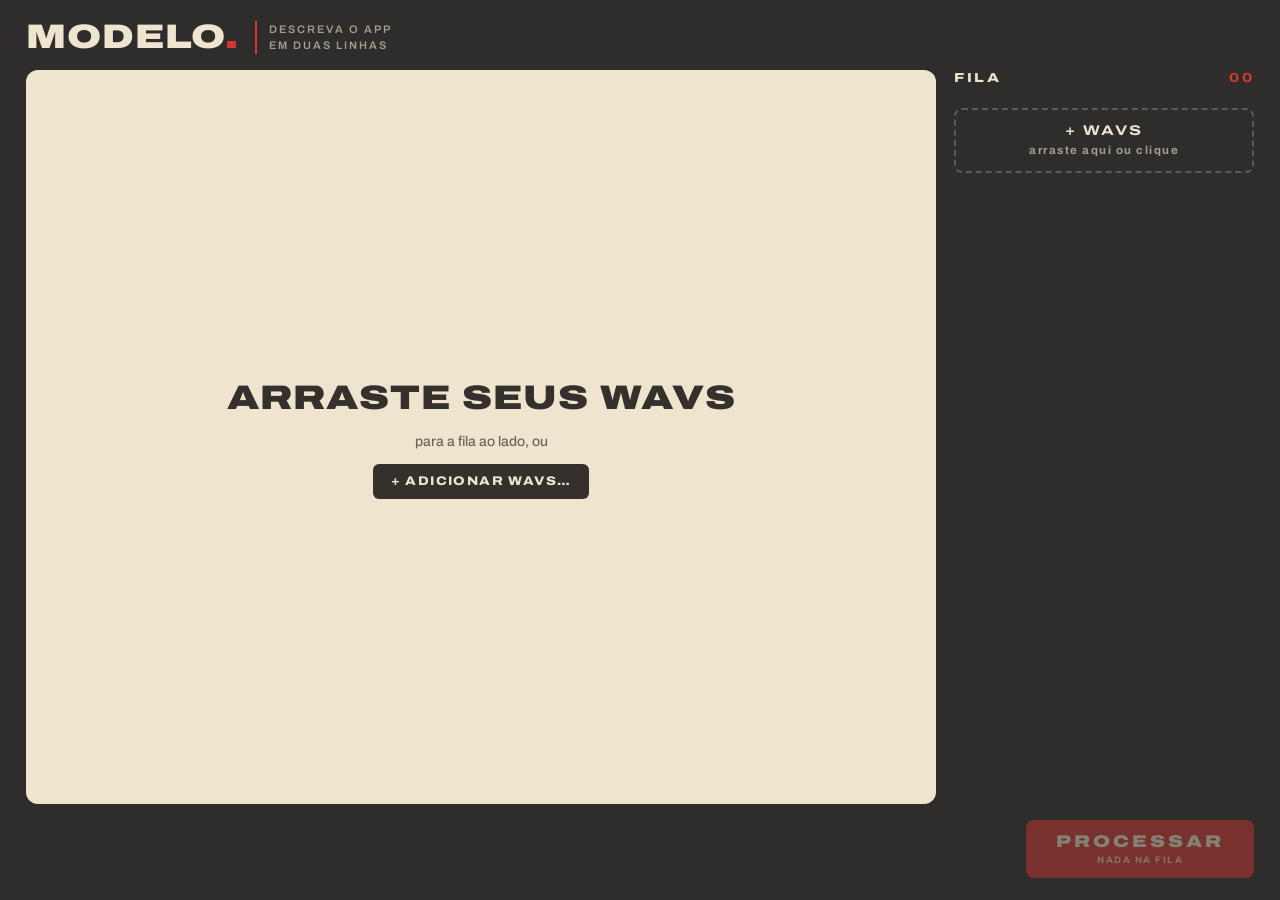
==== ui/index.html @ 69963fe8 "Initial commit" ====
<!doctype html>
<html lang="pt-BR">
<head>
  <meta charset="utf-8">
  <meta name="viewport" content="width=device-width, initial-scale=1">
  <title>Modelo</title>
  <link rel="stylesheet" href="style.css">
</head>
<body>
  <header class="topo">
    <div class="marca">MODELO<span>.</span></div>
    <div class="subtitulo">descreva o app<br>em duas linhas</div>
    <span class="espaco"></span>
  </header>

  <main class="corpo">
    <section class="bilhete">
      <div id="vazio" class="vazio">
        <b>ARRASTE SEUS WAVS</b>
        <span>para a fila ao lado, ou</span>
        <button id="adicionarVazio" class="botao-tinta">+ ADICIONAR WAVS…</button>
      </div>
      <div id="detalhe" class="miolo oculto">
        <div class="cabecalho">
          <div class="campo nome"><span class="rot">Arquivo</span><b id="dNome"></b></div>
          <div class="campo"><span class="rot">Taxa</span><b id="dTaxa" class="tab"></b></div>
          <div class="campo"><span class="rot">Canais</span><b id="dCanais" class="tab"></b></div>
          <div class="campo"><span class="rot">Duração</span><b id="dDuracao" class="tab"></b></div>
        </div>
        <div class="grande"><span class="rot">Pico</span><b id="dPico" class="tab"></b></div>
        <div id="dAvisos" class="avisos"></div>
      </div>
    </section>

    <section class="coluna">
      <h3>FILA <span id="contagem">00</span></h3>
      <div id="lista" class="lista"></div>
      <button id="soltar" class="soltar"><b>+ WAVS</b>arraste aqui ou clique</button>
    </section>
  </main>

  <footer class="rodape">
    <span class="espaco"></span>
    <button id="acao" class="principal" disabled>PROCESSAR<small id="resumo">NADA NA FILA</small></button>
  </footer>

  <script src="app.js"></script>
</body>
</html>
---- ui/style.css ----
/* Base visual dos apps (estilo "bilhete": papel, tinta e vermelho; fonte Archivo).
   Troque as cores em :root para dar identidade a cada app. */
@font-face {
  font-family: "Archivo";
  src: url("fonts/archivo.woff2") format("woff2");
  font-weight: 100 900;
  font-stretch: 62% 125%;
}

:root {
  --fundo: #2e2d2b;
  --papel: #efe5cf;
  --papel2: #e4d8bd;
  --tinta: #34312d;
  --tinta2: #6e665a;
  --linha: #c9bb9c;
  --destaque: #d2382f;
  --apagado: #a49c8c;
  --ok: #3c7a4b;
  --ambar: #a3681a;
  color-scheme: dark;
}

* { box-sizing: border-box; margin: 0; }
html, body { height: 100%; }
body {
  background: var(--fundo); color: var(--papel);
  font: 500 14px/1.35 "Archivo", -apple-system, "Segoe UI", sans-serif;
  display: flex; flex-direction: column; gap: 16px; padding: 20px 26px 22px;
  overflow: hidden; -webkit-user-select: none; user-select: none;
}
button { font: inherit; color: inherit; cursor: pointer; background: none; border: none; padding: 0; }
button:disabled { cursor: default; opacity: .45; }
.oculto { display: none !important; }
.espaco { flex: 1; }
.tab { font-variant-numeric: tabular-nums; }
.rot { font-size: 10.5px; font-weight: 700; letter-spacing: 1.6px; text-transform: uppercase; color: var(--tinta2); white-space: nowrap; }

.topo { display: flex; align-items: center; gap: 16px; }
.marca { font-size: 34px; font-weight: 900; font-stretch: 125%; letter-spacing: 1px; line-height: 1; }
.marca span { color: var(--destaque); }
.subtitulo { font-size: 11px; font-weight: 600; letter-spacing: 2px; text-transform: uppercase; color: var(--apagado); border-left: 2px solid var(--destaque); padding-left: 12px; line-height: 1.5; }

.corpo { flex: 1; display: flex; gap: 18px; min-height: 0; }
.bilhete { flex: 1; min-width: 0; background: var(--papel); color: var(--tinta); border-radius: 12px; display: flex; overflow: hidden; }
.vazio { flex: 1; display: flex; flex-direction: column; align-items: center; justify-content: center; gap: 12px; text-align: center; padding: 30px; color: var(--tinta2); }
.vazio b { font-size: 34px; font-weight: 900; font-stretch: 125%; letter-spacing: 1px; color: var(--tinta); }
.botao-tinta { background: var(--tinta); color: var(--papel); border-radius: 6px; padding: 9px 18px; font-size: 12.5px; font-weight: 800; font-stretch: 115%; letter-spacing: 1.4px; }
.miolo { flex: 1; padding: 18px 22px; display: flex; flex-direction: column; gap: 16px; }
.cabecalho { display: flex; align-items: flex-end; gap: 22px; padding-bottom: 11px; border-bottom: 2px solid var(--tinta); }
.campo { display: flex; flex-direction: column; min-width: 0; }
.campo b { font-size: 20px; font-weight: 800; margin-top: 2px; white-space: nowrap; }
.campo.nome { flex: 1; }
.campo.nome b { overflow: hidden; text-overflow: ellipsis; }
.grande { display: flex; flex-direction: column; align-items: flex-start; }
.grande b { font-size: 96px; font-weight: 900; font-stretch: 125%; color: var(--destaque); line-height: 1; letter-spacing: -2px; }
.avisos { display: flex; gap: 6px; flex-wrap: wrap; }
.etq { font-size: 11px; font-weight: 700; padding: 2px 7px; border-radius: 3px; border: 1.5px solid; }
.etq.clip { color: var(--ambar); }
.etq.ok { color: var(--ok); }

.coluna { width: 300px; flex-shrink: 0; display: flex; flex-direction: column; gap: 10px; min-height: 0; }
.coluna h3 { font-size: 13px; font-weight: 800; letter-spacing: 2.5px; font-stretch: 125%; display: flex; }
.coluna h3 span { margin-left: auto; color: var(--destaque); }
.lista { display: flex; flex-direction: column; gap: 9px; overflow-y: auto; min-height: 0; }
.cartao { background: var(--papel); color: var(--tinta); border-radius: 8px; padding: 9px 12px; cursor: pointer; flex-shrink: 0; }
.cartao .n { font-weight: 800; font-size: 14px; white-space: nowrap; overflow: hidden; text-overflow: ellipsis; }
.cartao .m { font-size: 11.5px; font-weight: 600; color: var(--tinta2); margin-top: 2px; }
.cartao.ativo { background: var(--destaque); color: var(--papel); }
.cartao.ativo .m { color: #f4c7bf; }
.soltar { border: 2px dashed #5d5a54; border-radius: 8px; padding: 12px; color: var(--apagado); font-size: 11.5px; font-weight: 700; letter-spacing: 1.5px; display: flex; flex-direction: column; align-items: center; gap: 3px; flex-shrink: 0; }
.soltar b { color: var(--papel); font-stretch: 125%; font-size: 14px; letter-spacing: 2px; }
.soltar:hover, body.arrastando .soltar { border-color: var(--destaque); }

.rodape { display: flex; align-items: center; gap: 12px; }
.principal { background: var(--destaque); color: var(--papel); border-radius: 8px; padding: 11px 30px; font-size: 17px; font-weight: 900; font-stretch: 125%; letter-spacing: 3px; display: flex; flex-direction: column; align-items: center; }
.principal small { font-size: 9.5px; letter-spacing: 1.5px; font-weight: 700; opacity: .85; font-stretch: 100%; }
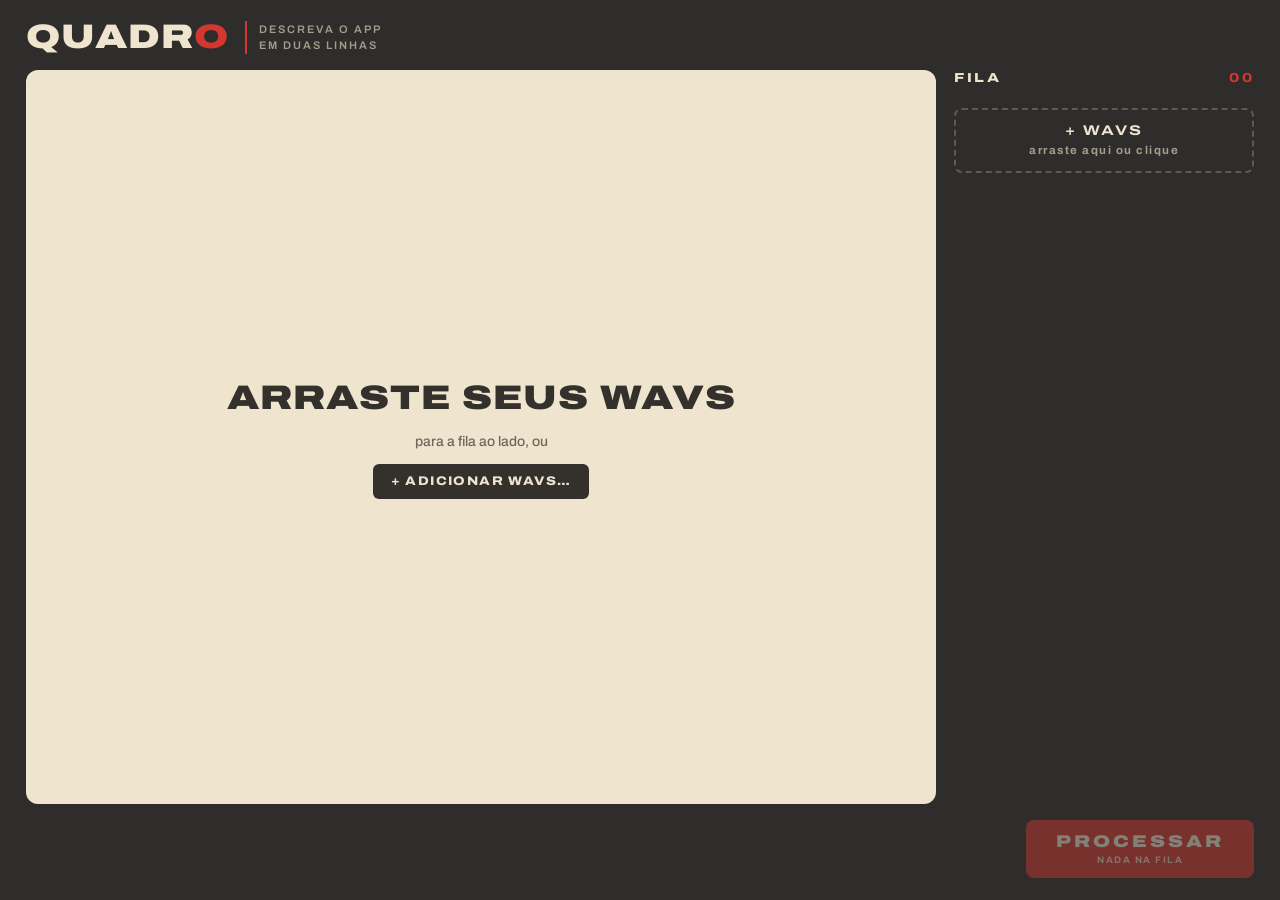
==== commit 2ebe5bf2: "Renomeia o modelo para Quadro e adiciona a ficha, as telas e a referência visual Co-Authored-By: Cla" ====
--- a/ui/index.html
+++ b/ui/index.html
@@ -3,12 +3,12 @@
 <head>
   <meta charset="utf-8">
   <meta name="viewport" content="width=device-width, initial-scale=1">
-  <title>Modelo</title>
+  <title>Quadro</title>
   <link rel="stylesheet" href="style.css">
 </head>
 <body>
   <header class="topo">
-    <div class="marca">MODELO<span>.</span></div>
+    <div class="marca">QUADR<span>O</span></div>
     <div class="subtitulo">descreva o app<br>em duas linhas</div>
     <span class="espaco"></span>
   </header>
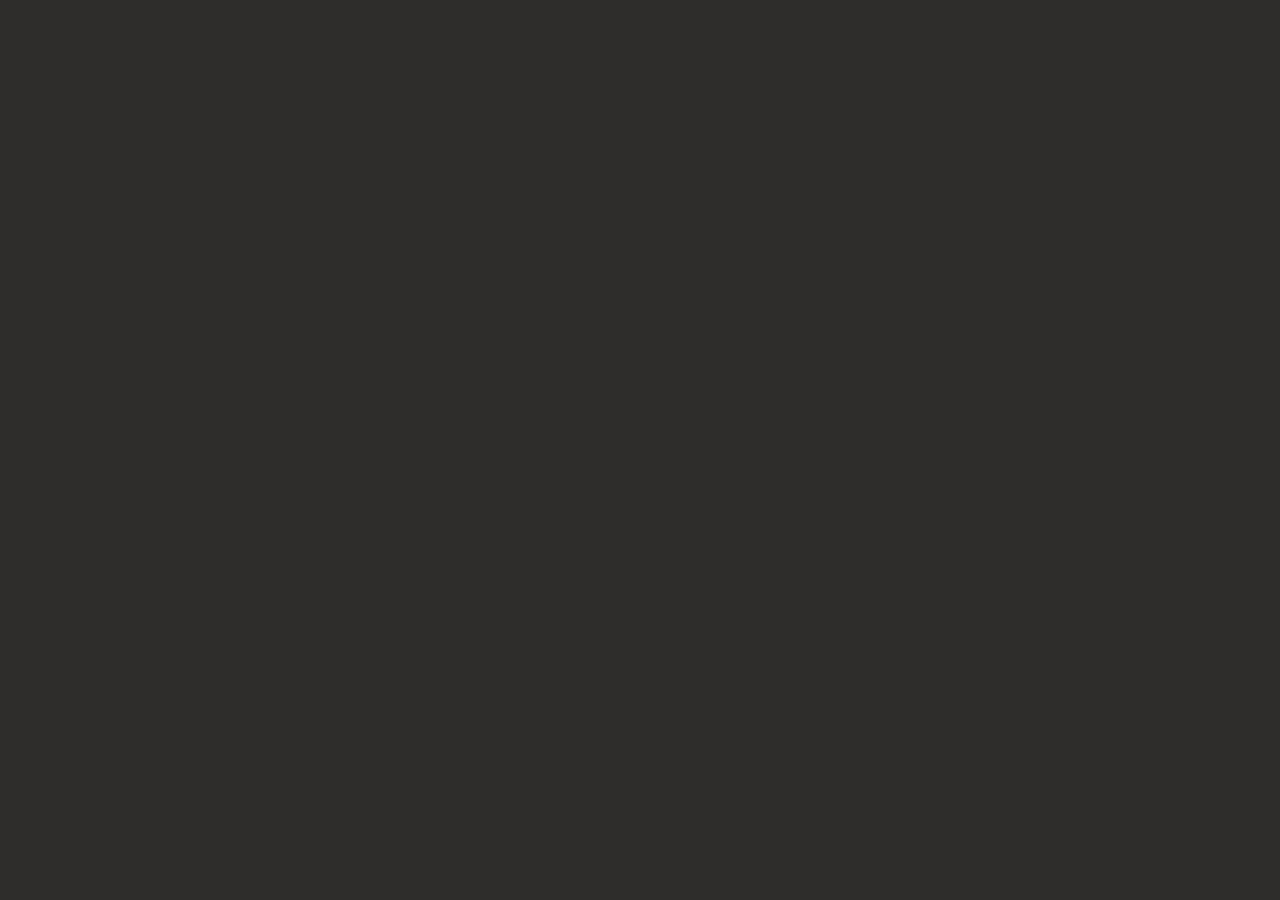
==== commit 77918459: "Interface do Quadro: quadro, lista, roteiro (pdf.js), ficha, busca, importar frames, arrastar, desfa" ====
--- a/ui/index.html
+++ b/ui/index.html
@@ -6,44 +6,53 @@
   <title>Quadro</title>
   <link rel="stylesheet" href="style.css">
 </head>
-<body>
-  <header class="topo">
-    <div class="marca">QUADR<span>O</span></div>
-    <div class="subtitulo">descreva o app<br>em duas linhas</div>
-    <span class="espaco"></span>
+<body class="sem-projeto">
+  <header class="top">
+    <div class="logo">QUADR<span>O</span></div>
+    <div class="proj"><b id="pNome" title="Duplo clique para renomear"></b><span id="pCorte" title="Duplo clique para editar o corte"></span><span id="pSalvo"></span></div>
+    <div class="seg" id="vistas">
+      <button data-vista="quadro" class="on">QUADRO</button><button data-vista="lista">LISTA</button><button data-vista="roteiro">ROTEIRO</button>
+    </div>
+    <button class="matbtn" id="matBtn"><i class="sw m-aco" id="matSw"></i><span id="matNome">AÇO</span> ▾</button>
+    <div class="zoom"><button id="zoomMenos">−</button><input id="zoom" type="range" min="0.6" max="1.8" step="0.05" value="1"><button id="zoomMais">+</button></div>
+    <button class="btn" id="btnImportar">IMPORTAR FRAMES</button>
+    <label class="search" id="busca"><span>⌕</span><input id="buscaTexto" placeholder="Buscar cena ou personagem" autocomplete="off" spellcheck="false"><kbd>⌘F</kbd></label>
+    <button class="btn red" id="btnCena">+ CENA</button>
   </header>
 
-  <main class="corpo">
-    <section class="bilhete">
-      <div id="vazio" class="vazio">
-        <b>ARRASTE SEUS WAVS</b>
-        <span>para a fila ao lado, ou</span>
-        <button id="adicionarVazio" class="botao-tinta">+ ADICIONAR WAVS…</button>
-      </div>
-      <div id="detalhe" class="miolo oculto">
-        <div class="cabecalho">
-          <div class="campo nome"><span class="rot">Arquivo</span><b id="dNome"></b></div>
-          <div class="campo"><span class="rot">Taxa</span><b id="dTaxa" class="tab"></b></div>
-          <div class="campo"><span class="rot">Canais</span><b id="dCanais" class="tab"></b></div>
-          <div class="campo"><span class="rot">Duração</span><b id="dDuracao" class="tab"></b></div>
-        </div>
-        <div class="grande"><span class="rot">Pico</span><b id="dPico" class="tab"></b></div>
-        <div id="dAvisos" class="avisos"></div>
-      </div>
-    </section>
+  <aside class="side" id="estrutura"></aside>
 
-    <section class="coluna">
-      <h3>FILA <span id="contagem">00</span></h3>
-      <div id="lista" class="lista"></div>
-      <button id="soltar" class="soltar"><b>+ WAVS</b>arraste aqui ou clique</button>
-    </section>
+  <main class="centro" id="centro">
+    <div class="board m-aco" id="vQuadro"><div class="rows" id="rows"></div></div>
+    <div class="list oculto" id="vLista"></div>
+    <div class="script oculto" id="vRoteiro"></div>
   </main>
 
-  <footer class="rodape">
-    <span class="espaco"></span>
-    <button id="acao" class="principal" disabled>PROCESSAR<small id="resumo">NADA NA FILA</small></button>
-  </footer>
+  <aside class="insp" id="ficha"></aside>
 
+  <footer class="foot" id="rodape"></footer>
+
+  <!-- janelas e menus flutuantes -->
+  <div class="pop oculto" id="popMaterial"></div>
+  <div class="pop popBusca oculto" id="popBusca"></div>
+  <div class="ctx oculto" id="ctx"></div>
+  <div class="veil oculto" id="veil"></div>
+  <div class="modal oculto" id="modal"></div>
+  <div class="inicio" id="inicio"></div>
+  <div class="tipd oculto" id="dica"></div>
+  <div class="ins-v oculto" id="insV"></div>
+  <div class="ins-h oculto" id="insH"></div>
+  <div class="aviso oculto" id="aviso"></div>
+
+  <script src="ponte.js"></script>
+  <script src="estado.js"></script>
+  <script src="arrastar.js"></script>
+  <script src="quadro.js"></script>
+  <script src="lista.js"></script>
+  <script src="roteiro.js"></script>
+  <script src="ficha.js"></script>
+  <script src="busca.js"></script>
+  <script src="importar.js"></script>
   <script src="app.js"></script>
 </body>
 </html>
--- a/ui/style.css
+++ b/ui/style.css
@@ -1,77 +1,333 @@
-/* Base visual dos apps (estilo "bilhete": papel, tinta e vermelho; fonte Archivo).
-   Troque as cores em :root para dar identidade a cada app. */
-@font-face {
-  font-family: "Archivo";
-  src: url("fonts/archivo.woff2") format("woff2");
-  font-weight: 100 900;
-  font-stretch: 62% 125%;
+/* Quadro — visual das telas aprovadas (docs/telas, docs/referencia-visual) */
+@font-face { font-family: Archivo; src: url(fonts/archivo-latin-wdth-normal.woff2) format("woff2"); font-weight: 100 900; font-stretch: 62% 125%; }
+@font-face { font-family: Caveat; src: url(fonts/caveat-latin-600-normal.woff2) format("woff2"); font-weight: 400 700; }
+@font-face { font-family: "Courier Prime"; src: url(fonts/courier-prime-latin-400-normal.woff2) format("woff2"); }
+@font-face { font-family: "Courier Prime"; font-weight: 700; src: url(fonts/courier-prime-latin-700-normal.woff2) format("woff2"); }
+
+:root {
+  --paper: #efe5cf; --ink: #34312d; --bg: #2e2d2b; --red: #d2382f; --line: #45433f;
+  --montada: #4f9a5b; --ajuste: #e0a530; --falta: #d2382f; --nota: #f6e35d;
 }
-
-:root {
-  --fundo: #2e2d2b;
-  --papel: #efe5cf;
-  --papel2: #e4d8bd;
-  --tinta: #34312d;
-  --tinta2: #6e665a;
-  --linha: #c9bb9c;
-  --destaque: #d2382f;
-  --apagado: #a49c8c;
-  --ok: #3c7a4b;
-  --ambar: #a3681a;
-  color-scheme: dark;
-}
-
-* { box-sizing: border-box; margin: 0; }
+* { box-sizing: border-box; margin: 0; padding: 0; }
 html, body { height: 100%; }
 body {
-  background: var(--fundo); color: var(--papel);
-  font: 500 14px/1.35 "Archivo", -apple-system, "Segoe UI", sans-serif;
-  display: flex; flex-direction: column; gap: 16px; padding: 20px 26px 22px;
-  overflow: hidden; -webkit-user-select: none; user-select: none;
+  background: var(--bg); font-family: Archivo, system-ui, sans-serif; color: #e9e3d6; overflow: hidden;
+  display: grid; grid-template-rows: 56px 1fr 30px; grid-template-columns: 232px 1fr 320px;
+  user-select: none; -webkit-user-select: none; cursor: default;
 }
-button { font: inherit; color: inherit; cursor: pointer; background: none; border: none; padding: 0; }
-button:disabled { cursor: default; opacity: .45; }
+button { font: inherit; color: inherit; background: none; border: 0; cursor: pointer; }
+input, textarea { font: inherit; color: inherit; }
 .oculto { display: none !important; }
-.espaco { flex: 1; }
-.tab { font-variant-numeric: tabular-nums; }
-.rot { font-size: 10.5px; font-weight: 700; letter-spacing: 1.6px; text-transform: uppercase; color: var(--tinta2); white-space: nowrap; }
-
-.topo { display: flex; align-items: center; gap: 16px; }
-.marca { font-size: 34px; font-weight: 900; font-stretch: 125%; letter-spacing: 1px; line-height: 1; }
-.marca span { color: var(--destaque); }
-.subtitulo { font-size: 11px; font-weight: 600; letter-spacing: 2px; text-transform: uppercase; color: var(--apagado); border-left: 2px solid var(--destaque); padding-left: 12px; line-height: 1.5; }
-
-.corpo { flex: 1; display: flex; gap: 18px; min-height: 0; }
-.bilhete { flex: 1; min-width: 0; background: var(--papel); color: var(--tinta); border-radius: 12px; display: flex; overflow: hidden; }
-.vazio { flex: 1; display: flex; flex-direction: column; align-items: center; justify-content: center; gap: 12px; text-align: center; padding: 30px; color: var(--tinta2); }
-.vazio b { font-size: 34px; font-weight: 900; font-stretch: 125%; letter-spacing: 1px; color: var(--tinta); }
-.botao-tinta { background: var(--tinta); color: var(--papel); border-radius: 6px; padding: 9px 18px; font-size: 12.5px; font-weight: 800; font-stretch: 115%; letter-spacing: 1.4px; }
-.miolo { flex: 1; padding: 18px 22px; display: flex; flex-direction: column; gap: 16px; }
-.cabecalho { display: flex; align-items: flex-end; gap: 22px; padding-bottom: 11px; border-bottom: 2px solid var(--tinta); }
-.campo { display: flex; flex-direction: column; min-width: 0; }
-.campo b { font-size: 20px; font-weight: 800; margin-top: 2px; white-space: nowrap; }
-.campo.nome { flex: 1; }
-.campo.nome b { overflow: hidden; text-overflow: ellipsis; }
-.grande { display: flex; flex-direction: column; align-items: flex-start; }
-.grande b { font-size: 96px; font-weight: 900; font-stretch: 125%; color: var(--destaque); line-height: 1; letter-spacing: -2px; }
-.avisos { display: flex; gap: 6px; flex-wrap: wrap; }
-.etq { font-size: 11px; font-weight: 700; padding: 2px 7px; border-radius: 3px; border: 1.5px solid; }
-.etq.clip { color: var(--ambar); }
-.etq.ok { color: var(--ok); }
-
-.coluna { width: 300px; flex-shrink: 0; display: flex; flex-direction: column; gap: 10px; min-height: 0; }
-.coluna h3 { font-size: 13px; font-weight: 800; letter-spacing: 2.5px; font-stretch: 125%; display: flex; }
-.coluna h3 span { margin-left: auto; color: var(--destaque); }
-.lista { display: flex; flex-direction: column; gap: 9px; overflow-y: auto; min-height: 0; }
-.cartao { background: var(--papel); color: var(--tinta); border-radius: 8px; padding: 9px 12px; cursor: pointer; flex-shrink: 0; }
-.cartao .n { font-weight: 800; font-size: 14px; white-space: nowrap; overflow: hidden; text-overflow: ellipsis; }
-.cartao .m { font-size: 11.5px; font-weight: 600; color: var(--tinta2); margin-top: 2px; }
-.cartao.ativo { background: var(--destaque); color: var(--papel); }
-.cartao.ativo .m { color: #f4c7bf; }
-.soltar { border: 2px dashed #5d5a54; border-radius: 8px; padding: 12px; color: var(--apagado); font-size: 11.5px; font-weight: 700; letter-spacing: 1.5px; display: flex; flex-direction: column; align-items: center; gap: 3px; flex-shrink: 0; }
-.soltar b { color: var(--papel); font-stretch: 125%; font-size: 14px; letter-spacing: 2px; }
-.soltar:hover, body.arrastando .soltar { border-color: var(--destaque); }
-
-.rodape { display: flex; align-items: center; gap: 12px; }
-.principal { background: var(--destaque); color: var(--papel); border-radius: 8px; padding: 11px 30px; font-size: 17px; font-weight: 900; font-stretch: 125%; letter-spacing: 3px; display: flex; flex-direction: column; align-items: center; }
-.principal small { font-size: 9.5px; letter-spacing: 1.5px; font-weight: 700; opacity: .85; font-stretch: 100%; }
+[contenteditable] { user-select: text; -webkit-user-select: text; outline: none; cursor: text; }
+input, textarea { user-select: text; -webkit-user-select: text; }
+
+/* ---------- barra de cima ---------- */
+.top { grid-column: 1/4; display: flex; align-items: center; gap: 14px; padding: 0 18px; border-bottom: 1px solid var(--line); background: #262523; min-width: 0; }
+.logo { font-stretch: 125%; font-weight: 800; font-size: 20px; letter-spacing: .04em; flex: none; }
+.logo span { color: var(--red); }
+.proj { font-size: 13px; color: #a9a397; border-left: 1px solid var(--line); padding-left: 18px; white-space: nowrap; overflow: hidden; text-overflow: ellipsis; min-width: 60px; flex: 0 1 auto; padding-left: 14px; }
+.proj b { color: #e9e3d6; font-stretch: 125%; font-weight: 700; letter-spacing: .04em; margin-right: 8px; text-transform: uppercase; }
+.proj #pCorte:not(:empty)::after { content: " · "; }
+.proj .erro { color: #ff8a80; }
+.seg { display: flex; margin-left: auto; background: #1e1d1c; border-radius: 7px; padding: 3px; flex: none; }
+.seg button { padding: 6px 14px; font-size: 12px; font-weight: 600; letter-spacing: .06em; color: #9c968b; border-radius: 5px; }
+.seg button:hover { color: #e9e3d6; }
+.seg .on, .seg .on:hover { background: var(--paper); color: var(--ink); }
+.btn { font-size: 12px; font-weight: 600; letter-spacing: .05em; padding: 8px 14px; border-radius: 6px; border: 1px solid #57544e; color: #e9e3d6; white-space: nowrap; flex: none; }
+.btn:hover { border-color: #8d877c; }
+.btn.red { background: var(--red); border-color: var(--red); color: #fff; }
+.btn.red:hover { background: #e04237; }
+.matbtn { display: flex; align-items: center; gap: 8px; font-size: 12px; font-weight: 600; letter-spacing: .05em; padding: 5px 12px 5px 6px; border-radius: 6px; border: 1px solid #57544e; flex: none; }
+.matbtn .sw { width: 24px; height: 24px; border-radius: 4px; border: 1px solid rgba(255,255,255,.25); }
+.zoom { display: flex; align-items: center; gap: 6px; font-size: 13px; color: #8d877c; flex: none; }
+.zoom button { color: #8d877c; padding: 2px 3px; }
+.zoom input { -webkit-appearance: none; appearance: none; width: 70px; height: 3px; background: #555; border-radius: 2px; outline: none; }
+.zoom input::-webkit-slider-thumb { -webkit-appearance: none; width: 13px; height: 13px; border-radius: 50%; background: var(--paper); cursor: pointer; }
+.search { display: flex; align-items: center; gap: 8px; width: 240px; background: #1e1d1c; border: 1px solid #45433f; border-radius: 6px; padding: 7px 10px; font-size: 12.5px; color: #7d776c; flex: 0 1 240px; min-width: 150px; cursor: text; }
+.search span { font-size: 15px; color: #9c968b; line-height: 1; }
+.search input { background: none; border: 0; outline: none; flex: 1; min-width: 0; color: #fff; }
+.search input::placeholder { color: #7d776c; }
+.search kbd { margin-left: auto; font-family: Archivo; font-size: 10px; border: 1px solid #45433f; border-radius: 3px; padding: 1px 5px; }
+.search.on { border-color: var(--paper); color: #fff; }
+.search.on span { color: var(--paper); }
+
+/* ---------- estrutura (esquerda) ---------- */
+.side { border-right: 1px solid var(--line); padding: 16px 0; overflow-y: auto; overflow-x: hidden; background: #292826; }
+.side h3 { font-size: 10px; letter-spacing: .16em; color: #8d877c; padding: 0 16px 10px; font-weight: 600; }
+.op { margin-bottom: 6px; }
+.oph { display: flex; align-items: center; gap: 8px; padding: 6px 16px; font-size: 12px; font-weight: 700; font-stretch: 115%; letter-spacing: .04em; white-space: nowrap; cursor: pointer; text-transform: uppercase; }
+.oph:hover { background: #312f2d; }
+.oph small { font-weight: 400; color: #8d877c; font-stretch: 100%; letter-spacing: 0; overflow: hidden; text-overflow: ellipsis; text-transform: none; }
+.oph em { margin-left: auto; font-style: normal; font-size: 11px; color: #8d877c; font-weight: 500; }
+.oph i { width: 10px; height: 10px; border-radius: 2px; flex: none; }
+.op.closed ul { display: none; }
+.op ul { list-style: none; }
+.op li { display: flex; gap: 7px; align-items: baseline; padding: 4px 16px 4px 34px; font-size: 11.5px; color: #bdb6a9; white-space: nowrap; overflow: hidden; cursor: pointer; }
+.op li:hover { background: #312f2d; }
+.op li i { width: 6px; height: 6px; border-radius: 50%; flex: none; transform: translateY(-1px); background: #5b5852; }
+.op li b { font-weight: 700; color: #e9e3d6; min-width: 50px; }
+.op li span { overflow: hidden; text-overflow: ellipsis; }
+.op li.on { background: #3b3936; box-shadow: inset 3px 0 var(--red); }
+.op li.apagado { opacity: .35; }
+.side .vazio-est { padding: 6px 16px 6px 34px; font-size: 11px; color: #6f6a61; font-style: italic; }
+
+/* ---------- centro ---------- */
+.centro { position: relative; overflow: hidden; min-width: 0; }
+.centro > div { position: absolute; inset: 0; }
+
+/* materiais (texturas em SVG embutido, sem imagens externas) */
+.m-aco { background: url("data:image/svg+xml;utf8,<svg xmlns='http://www.w3.org/2000/svg' width='300' height='300'><filter id='n'><feTurbulence type='fractalNoise' baseFrequency='.9' numOctaves='3' stitchTiles='stitch'/><feColorMatrix values='0 0 0 0 .5  0 0 0 0 .5  0 0 0 0 .5  0 0 0 .22 0'/></filter><rect width='300' height='300' filter='url(%23n)'/></svg>"), radial-gradient(ellipse 60% 40% at 70% 95%, rgba(255,255,255,.16), transparent 70%), radial-gradient(ellipse 50% 60% at 15% 10%, rgba(255,255,255,.08), transparent 70%), linear-gradient(170deg, #6d7072, #55585a 45%, #4a4c4e); }
+.m-cortica { background: url("data:image/svg+xml;utf8,<svg xmlns='http://www.w3.org/2000/svg' width='200' height='200'><filter id='n'><feTurbulence type='fractalNoise' baseFrequency='.55' numOctaves='4'/><feColorMatrix values='0 0 0 0 .25  0 0 0 0 .15  0 0 0 0 .05  0 0 0 .55 0'/></filter><rect width='200' height='200' filter='url(%23n)'/></svg>"), linear-gradient(170deg, #b98a57, #a2743f); }
+.m-feltro { background: url("data:image/svg+xml;utf8,<svg xmlns='http://www.w3.org/2000/svg' width='240' height='240'><filter id='f'><feTurbulence type='fractalNoise' baseFrequency='2.2 .9' numOctaves='2' seed='4'/><feColorMatrix values='0 0 0 0 1  0 0 0 0 1  0 0 0 0 1  0 0 0 .5 -.15'/></filter><rect width='240' height='240' filter='url(%23f)'/></svg>"), url("data:image/svg+xml;utf8,<svg xmlns='http://www.w3.org/2000/svg' width='500' height='500'><filter id='b'><feTurbulence type='fractalNoise' baseFrequency='.018' numOctaves='3' seed='2'/><feColorMatrix values='0 0 0 0 0  0 0 0 0 0  0 0 0 0 0  0 0 0 .45 0'/></filter><rect width='500' height='500' filter='url(%23b)'/></svg>"), linear-gradient(170deg, #3d4656, #323a48); }
+.m-madeira { background: url("data:image/svg+xml;utf8,<svg xmlns='http://www.w3.org/2000/svg' width='600' height='300'><filter id='n'><feTurbulence type='fractalNoise' baseFrequency='.004 .09' numOctaves='4' seed='3'/><feColorMatrix values='0 0 0 0 .35  0 0 0 0 .2  0 0 0 0 .08  0 0 0 .55 0'/></filter><rect width='600' height='300' filter='url(%23n)'/></svg>"), linear-gradient(175deg, #caa171, #b98d5c); }
+.m-lousa { background: url("data:image/svg+xml;utf8,<svg xmlns='http://www.w3.org/2000/svg' width='400' height='400'><filter id='n'><feTurbulence type='fractalNoise' baseFrequency='.012' numOctaves='3' seed='8'/><feColorMatrix values='0 0 0 0 1  0 0 0 0 1  0 0 0 0 1  0 0 0 .09 0'/></filter><rect width='400' height='400' filter='url(%23n)'/></svg>"), linear-gradient(170deg, #2f3532, #262b29); }
+.m-kraft { background: url("data:image/svg+xml;utf8,<svg xmlns='http://www.w3.org/2000/svg' width='400' height='400'><filter id='k'><feTurbulence type='fractalNoise' baseFrequency='.9 .06' numOctaves='3' seed='5'/><feColorMatrix values='0 0 0 0 .35  0 0 0 0 .22  0 0 0 0 .1  0 0 0 .35 0'/></filter><filter id='s'><feTurbulence type='fractalNoise' baseFrequency='.8' numOctaves='1' seed='9'/><feColorMatrix values='0 0 0 0 .2  0 0 0 0 .12  0 0 0 0 .05  0 0 0 2.2 -1.35'/></filter><rect width='400' height='400' filter='url(%23k)'/><rect width='400' height='400' filter='url(%23s)'/></svg>"), radial-gradient(ellipse 80% 60% at 50% 40%, rgba(255,240,210,.12), transparent), linear-gradient(170deg, #d6b98d, #c9a877); }
+.m-liso { background: linear-gradient(170deg, #7b7772, #6e6a65); }
+.board { overflow: auto; background-attachment: local; --z: 1; }
+.board[class*="m-"] { background-attachment: local; }
+
+/* quadro: tamanhos em em, o zoom muda o font-size */
+.rows { font-size: calc(10px * var(--z)); padding: 2.2em 2.4em 6em; min-height: 100%; }
+.row { display: flex; gap: 1.6em; margin-bottom: 2.6em; align-items: flex-start; }
+.postit { flex: none; width: 9.2em; min-height: 8.8em; padding: .8em .7em; color: #2b2722; box-shadow: 0 .6em 1em -.4em rgba(0,0,0,.45); font-family: Caveat; line-height: 1; cursor: grab; transform: rotate(var(--r, 0deg)); }
+.postit b { display: block; font-size: 1.9em; white-space: nowrap; font-weight: 600; text-transform: uppercase; overflow: hidden; text-overflow: ellipsis; }
+.postit small { display: block; font-size: 1.5em; margin-top: .2em; overflow-wrap: anywhere; }
+.postit em { display: block; font-size: 1.3em; font-style: normal; opacity: .7; margin-top: .4em; }
+.cards { display: flex; flex-wrap: wrap; gap: 1.6em 1.2em; flex: 1; min-height: 11.2em; align-content: flex-start; }
+.card { position: relative; width: 15.6em; background: #fbfaf6; padding: .7em .7em .9em; box-shadow: 0 1px 1px rgba(0,0,0,.25), 0 .8em 1.4em -.6em rgba(0,0,0,.55); transform: translateY(var(--y, 0)) rotate(var(--r, 0deg)); cursor: pointer; }
+.card .hd { background: #0d0d0d; color: #fff; display: flex; align-items: flex-end; gap: .6em; padding: .4em .6em .3em; height: 2.8em; }
+.card .hd b { font-size: 1.3em; font-weight: 500; font-stretch: 90%; white-space: nowrap; }
+.card .hd span { font-size: .66em; line-height: 1.15; text-align: right; color: #cfcac0; flex: 1; overflow: hidden; max-height: 2.3em; }
+.card .fr { height: 6.6em; background: #191817; overflow: hidden; position: relative; }
+.card .fr img, .insp .big .fr img, .th img, .mc .fr img, .fila img { width: 100%; height: 100%; object-fit: cover; display: block; filter: sepia(.12); pointer-events: none; -webkit-user-drag: none; }
+.card .fr .semf { position: absolute; inset: 0; display: grid; place-items: center; color: #4a4744; font-size: .85em; font-weight: 600; letter-spacing: .08em; text-align: center; }
+.card .dot { position: absolute; right: .9em; bottom: .2em; width: .6em; height: .6em; border-radius: 50%; }
+.card.sel { outline: .3em solid var(--red); outline-offset: .2em; z-index: 2; box-shadow: 0 0 0 1px rgba(0,0,0,.2), 0 1.8em 2.6em -.8em rgba(0,0,0,.7); }
+.card.hit { box-shadow: 0 0 0 .3em #f6e35d, 0 1em 1.8em -.6em rgba(0,0,0,.6); }
+.card.apagado { filter: grayscale(1) brightness(.78); opacity: .55; }
+.card.alvo { outline: .3em dashed var(--nota); outline-offset: .3em; }
+/* post-it de nota no cartão: medidas em em do próprio texto (15px no zoom 1) */
+.mini { position: absolute; right: -.8em; top: calc(-.8em + var(--k, 0) * 1.1em); width: 3.9em; min-height: 3.1em; background: var(--nota); font-family: Caveat; font-size: 1.5em; line-height: 1; padding: .4em; color: #3a3220; box-shadow: 0 .27em .53em -.2em rgba(0,0,0,.5); transform: rotate(var(--r, -6deg)); cursor: grab; overflow-wrap: anywhere; z-index: 3; }
+.mini[contenteditable="true"] { cursor: text; outline: 2px solid rgba(0,0,0,.25); }
+.board.plano .card, .board.plano .postit, .board.plano .mini { box-shadow: 0 1px 2px rgba(0,0,0,.35); }
+.board.reto .card, .board.reto .postit { transform: none; }
+.add { width: 4em; height: 11.2em; border: 2px dashed rgba(255,255,255,.4); border-radius: 3px; display: grid; place-items: center; color: rgba(255,255,255,.75); font-size: 1em; align-self: center; position: relative; flex: none; }
+.add::before { content: "+"; font-size: 2.6em; font-weight: 300; }
+.add:hover, .add.alvo { background: rgba(255,255,255,.12); }
+.add .tip { display: none; position: absolute; left: -6em; top: -2.4em; white-space: nowrap; background: var(--paper); color: var(--ink); font-size: 1.15em; font-weight: 700; letter-spacing: .06em; padding: .35em .7em; border-radius: 3px; box-shadow: 0 4px 10px rgba(0,0,0,.4); z-index: 5; }
+.add:hover .tip { display: block; }
+.addp { width: 9.2em; height: 7em; border: 2px dashed rgba(255,255,255,.4); display: grid; place-items: center; font-family: Caveat; font-size: 2em; color: rgba(255,255,255,.8); transform: rotate(-2deg); font-size: 1em; }
+.addp span { font-size: 2em; }
+.addp:hover { background: rgba(255,255,255,.1); }
+.fila { position: sticky; bottom: 0; left: 0; display: flex; align-items: center; gap: 10px; padding: 10px 16px; background: rgba(30,29,28,.92); border-top: 1px solid #57544e; backdrop-filter: blur(4px); z-index: 6; }
+.fila h4 { font-size: 10px; letter-spacing: .14em; color: #bdb6a9; font-weight: 700; white-space: nowrap; }
+.fila h4 small { display: block; font-weight: 500; letter-spacing: .02em; color: #8d877c; margin-top: 3px; }
+.fila .it { width: 96px; height: 54px; flex: none; border: 3px solid #fbfaf6; border-top-width: 6px; border-top-color: #0d0d0d; cursor: grab; position: relative; background: #191817; }
+.fila .it span { position: absolute; left: 0; right: 0; bottom: -16px; font-size: 9px; color: #8d877c; white-space: nowrap; overflow: hidden; text-overflow: ellipsis; }
+.fila .itens { display: flex; gap: 10px; overflow-x: auto; padding-bottom: 16px; flex: 1; }
+.fila .x { margin-left: auto; font-size: 11px; color: #8d877c; text-decoration: underline; }
+.board .vazio-q { color: rgba(255,255,255,.75); font-size: 15px; padding: 50px 0 0 4px; line-height: 1.6; }
+.board .vazio-q b { font-stretch: 125%; letter-spacing: .04em; font-size: 18px; display: block; }
+
+/* ---------- lista ---------- */
+.list { background: #2b2a28; overflow: auto; padding: 18px 22px 60px; }
+.lh, .lr { display: grid; grid-template-columns: 18px 118px 92px 1fr 150px 104px 54px; gap: 14px; }
+.lh { font-size: 9.5px; letter-spacing: .16em; font-weight: 700; color: #8d877c; padding: 0 12px 8px; border-bottom: 1px solid #45433f; position: sticky; top: -18px; background: #2b2a28; z-index: 4; padding-top: 4px; }
+.lpw { display: flex; align-items: center; }
+.lpw em { margin-left: auto; font-style: normal; font-size: 11px; color: #8d877c; }
+.lp { font-family: Caveat; font-weight: 600; font-size: 21px; color: #2b2722; display: inline-flex; align-items: baseline; padding: 6px 14px 6px 10px; box-shadow: 0 5px 9px -4px rgba(0,0,0,.5); margin: 18px 0 8px; cursor: grab; transform: rotate(var(--r, -1deg)); }
+.lp small { color: #2b2722aa; font-size: 17px; font-weight: 400; margin-left: 6px; }
+.hd2 { color: #6b665e; font-size: 15px; letter-spacing: -3px; cursor: grab; font-family: Archivo; }
+.lp .hd2 { color: #2b272288; margin-right: 8px; }
+.lr { align-items: center; padding: 6px 12px; border-radius: 4px; font-size: 12.5px; color: #d8d2c5; position: relative; cursor: pointer; }
+.lr.par { background: #302f2c; }
+.lr:hover { background: #363431; }
+.lr.on { background: #3d3a36; box-shadow: inset 3px 0 var(--red); }
+.lr.apagado { opacity: .3; }
+.lr.hit { box-shadow: inset 0 0 0 2px #f6e35d; }
+.lr.alvo { box-shadow: inset 0 0 0 2px var(--nota); }
+.th { height: 50px; background: #fbfaf6; padding: 3px; }
+.th > div { height: 100%; border-top: 7px solid #0d0d0d; background: #191817; overflow: hidden; }
+.lr .n { font-stretch: 110%; font-weight: 700; font-size: 14px; color: #fff; }
+.lr .rs { overflow: hidden; display: -webkit-box; -webkit-line-clamp: 2; -webkit-box-orient: vertical; }
+.lr .ch { display: flex; gap: 4px; flex-wrap: wrap; }
+.lr .ch span { font-size: 10.5px; background: #45423d; padding: 2px 7px; border-radius: 10px; color: #d8d2c5; }
+.pill { font-size: 10px; font-weight: 700; letter-spacing: .05em; padding: 4px 8px; border-radius: 4px; color: #fff; justify-self: start; text-transform: uppercase; }
+.lr .du { font-variant-numeric: tabular-nums; font-stretch: 110%; font-weight: 600; text-align: right; }
+.nt { position: absolute; right: 2px; top: 4px; width: 44px; height: 30px; background: var(--nota); font-family: Caveat; font-size: 12px; line-height: 1; padding: 4px; color: #3a3220; box-shadow: 0 3px 6px -2px rgba(0,0,0,.5); transform: rotate(4deg); overflow: hidden; cursor: grab; }
+.list .vazio-l { color: #8d877c; padding: 30px 12px; font-size: 13px; }
+
+/* ---------- roteiro ---------- */
+.script { background: #2b2a28; overflow: auto; }
+.stb { position: sticky; top: 0; z-index: 5; display: flex; align-items: center; gap: 10px; font-size: 11px; color: #8d877c; padding: 14px 22px; background: #2b2a28; }
+.stb .btn { padding: 6px 11px; font-size: 11px; }
+.stb b { color: #e9e3d6; }
+.ro { font-size: 10px; font-weight: 700; letter-spacing: .12em; border: 1px solid #57544e; color: #9c968b; padding: 4px 8px; border-radius: 4px; }
+.sheets { display: flex; flex-direction: column; align-items: center; gap: 26px; padding: 8px 0 80px 120px; }
+.sheet { width: 640px; background: #fbf8f0; color: #1e1c1a; font-family: "Courier Prime", monospace; font-size: 13px; line-height: 1.45; padding: 56px 40px 50px 96px; box-shadow: 0 20px 40px rgba(0,0,0,.5); position: relative; min-height: 400px; }
+.ln { position: relative; white-space: pre; min-height: 1.45em; }
+.ln.sh { font-weight: 700; text-transform: uppercase; cursor: pointer; }
+.ln.on::before { content: ""; position: absolute; left: -26px; top: -2px; bottom: -2px; width: 3px; background: var(--red); }
+.ln.dim { opacity: .45; }
+.ln.cl { cursor: pointer; }
+.mc { position: absolute; left: -170px; top: -4px; width: 120px; background: #fbfaf6; padding: 4px; box-shadow: 0 6px 12px -4px rgba(0,0,0,.6); font-family: Archivo; white-space: normal; font-weight: 400; text-transform: none; cursor: pointer; }
+.mc b { display: block; background: #0d0d0d; color: #fff; font-size: 10.5px; font-weight: 500; padding: 3px 5px; }
+.mc .fr { height: 46px; background: #191817; }
+.mc.falta b { background: #6b6560; }
+.script .vazio-r { margin: 90px auto; max-width: 460px; text-align: center; color: #a9a397; font-size: 13px; line-height: 1.6; }
+.script .vazio-r b { display: block; font-stretch: 125%; font-size: 20px; letter-spacing: .04em; color: #e9e3d6; margin-bottom: 8px; }
+.script .vazio-r .btn { margin-top: 18px; display: inline-block; }
+
+/* ---------- ficha (direita) ---------- */
+.insp { background: var(--paper); color: var(--ink); padding: 20px; overflow-y: auto; border-left: 1px solid #000; }
+.insp .big { background: #0d0d0d; padding: 8px; position: relative; }
+.insp .big .hd { display: flex; justify-content: space-between; align-items: flex-end; color: #fff; padding: 2px 2px 8px; gap: 8px; }
+.insp .big .hd b { font-size: 26px; font-weight: 500; font-stretch: 90%; white-space: nowrap; }
+.insp .big .hd b span { display: inline-block; min-width: 1ch; }
+.insp .big .hd small { font-size: 10px; color: #aaa; letter-spacing: .08em; white-space: nowrap; text-transform: uppercase; }
+.insp .big .fr { height: 124px; background: #191817; position: relative; overflow: hidden; }
+.insp .big .fr .semf { position: absolute; inset: 0; display: grid; place-items: center; color: #6b6560; font-size: 11px; font-weight: 600; letter-spacing: .1em; text-align: center; cursor: pointer; }
+.insp .big.alvo { outline: 3px dashed var(--nota); outline-offset: 3px; }
+.lbl { font-size: 9.5px; letter-spacing: .16em; font-weight: 700; color: #7d7466; margin: 16px 0 5px; text-transform: uppercase; }
+.val { font-size: 14px; line-height: 1.35; width: 100%; background: transparent; border: 0; resize: none; outline: none; color: var(--ink); overflow: hidden; display: block; padding: 2px 0; border-radius: 3px; }
+.val:focus { background: #f7f0de; box-shadow: 0 0 0 4px #f7f0de; }
+.val::placeholder { color: #a99e8a; }
+.chips { display: flex; flex-wrap: wrap; gap: 5px; align-items: center; }
+.chips span { font-size: 11px; font-weight: 600; background: #e2d6bc; padding: 4px 8px; border-radius: 20px; display: inline-flex; gap: 5px; align-items: center; }
+.chips span button { font-size: 11px; color: #8a7f6c; display: none; line-height: 1; }
+.chips span:hover button { display: inline; }
+.chips .mais { font-size: 11px; font-weight: 700; background: #e2d6bc; width: 24px; height: 22px; border-radius: 20px; }
+.chips input { font-size: 11px; font-weight: 600; background: #fff8e8; border: 1px solid #cdbf9f; padding: 3px 8px; border-radius: 20px; width: 110px; outline: none; }
+.stat { display: flex; gap: 6px; }
+.stat button { flex: 1; text-align: center; font-size: 10.5px; font-weight: 700; letter-spacing: .04em; padding: 7px 0; border: 1.5px solid #cdbf9f; border-radius: 5px; color: #8a7f6c; }
+.stat button:hover { border-color: #a99e8a; }
+.stat .on.montada { background: var(--montada); border-color: var(--montada); color: #fff; }
+.stat .on.ajuste { background: var(--ajuste); border-color: var(--ajuste); color: #fff; }
+.stat .on.falta { background: var(--falta); border-color: var(--falta); color: #fff; }
+.tc { display: grid; grid-template-columns: 1fr 1fr 1fr; gap: 8px; }
+.tc label { background: #e6dbc3; border-radius: 5px; padding: 6px 8px; display: block; cursor: text; }
+.tc small { display: block; font-size: 8.5px; letter-spacing: .14em; font-weight: 700; color: #7d7466; }
+.tc input { font-size: 15px; font-weight: 600; font-stretch: 110%; font-variant-numeric: tabular-nums; width: 100%; background: none; border: 0; outline: none; color: var(--ink); }
+.tc input::placeholder { color: #b5a98f; font-weight: 500; }
+.tc input.invalido { color: var(--red); }
+.notes { font-family: Caveat; font-size: 19px; line-height: 1.15; background: var(--nota); padding: 10px 12px; transform: rotate(-1deg); box-shadow: 0 4px 8px -4px rgba(0,0,0,.35); margin-top: 6px; width: 100%; border: 0; outline: none; resize: none; color: #3a3220; display: block; min-height: 64px; overflow: hidden; }
+.notes::placeholder { color: #8f8340; }
+.acoes { display: flex; flex-wrap: wrap; gap: 6px 14px; margin-top: 22px; padding-top: 12px; border-top: 1px solid #ddd0b2; }
+.acoes button { font-size: 11px; color: #7d7466; text-decoration: underline; text-underline-offset: 2px; }
+.acoes button:hover { color: var(--ink); }
+.acoes .perigo:hover { color: var(--red); }
+.insp .nada { color: #8a7f6c; font-size: 13px; line-height: 1.5; padding-top: 40px; text-align: center; }
+.insp .nada b { display: block; font-stretch: 125%; font-size: 16px; letter-spacing: .04em; color: var(--ink); margin-bottom: 6px; }
+
+/* ---------- rodapé ---------- */
+.foot { grid-column: 1/4; display: flex; gap: 22px; align-items: center; padding: 0 18px; font-size: 11px; color: #8d877c; border-top: 1px solid var(--line); background: #262523; white-space: nowrap; }
+.foot b { color: #e9e3d6; font-weight: 600; }
+.foot .lg { margin-left: auto; display: flex; gap: 14px; }
+.foot .lg i { display: inline-block; width: 7px; height: 7px; border-radius: 50%; margin-right: 5px; }
+
+/* ---------- menus flutuantes ---------- */
+.pop { position: fixed; top: 62px; z-index: 20; background: #262523; border: 1px solid #57544e; border-radius: 10px; padding: 14px; box-shadow: 0 24px 50px rgba(0,0,0,.6); }
+#popMaterial { width: 500px; }
+.pop h4 { font-size: 10px; letter-spacing: .16em; color: #8d877c; font-weight: 600; margin-bottom: 10px; }
+.pop .grid { display: grid; grid-template-columns: repeat(4, 1fr); gap: 10px; }
+.pop .t { font-size: 11px; font-weight: 600; letter-spacing: .04em; color: #cfc9bd; text-align: left; }
+.pop .t div { height: 56px; border-radius: 6px; margin-bottom: 6px; border: 1px solid rgba(255,255,255,.12); position: relative; }
+.pop .t div::after { content: ""; position: absolute; left: 12px; top: 12px; width: 40px; height: 26px; background: #fbfaf6; box-shadow: 0 4px 6px -2px rgba(0,0,0,.5); border-top: 7px solid #0d0d0d; transform: rotate(-3deg); }
+.pop .t.on div { outline: 2px solid var(--red); outline-offset: 2px; }
+.pop .t.on, .pop .t:hover { color: #fff; }
+.pop .opt { display: flex; justify-content: space-between; align-items: center; margin-top: 14px; padding-top: 12px; border-top: 1px solid #3d3b38; font-size: 11.5px; color: #bdb6a9; width: 100%; text-align: left; }
+.tog { width: 30px; height: 17px; border-radius: 9px; background: var(--red); position: relative; flex: none; }
+.tog::after { content: ""; position: absolute; right: 2px; top: 2px; width: 13px; height: 13px; border-radius: 50%; background: #fff; }
+.tog.off { background: #55524d; }
+.tog.off::after { right: auto; left: 2px; }
+.popBusca { width: 420px; }
+.popBusca .fl { display: flex; flex-wrap: wrap; gap: 6px; margin-bottom: 14px; }
+.popBusca h4 { margin-bottom: 8px; }
+.chipf { font-size: 11.5px; font-weight: 600; padding: 6px 11px; border: 1px solid #57544e; border-radius: 20px; color: #e9e3d6; display: inline-flex; align-items: center; gap: 6px; }
+.chipf i { width: 7px; height: 7px; border-radius: 50%; }
+.chipf:hover { border-color: #8d877c; }
+.chipf.on { background: var(--paper); color: var(--ink); border-color: var(--paper); }
+.res { display: flex; justify-content: space-between; align-items: center; padding-top: 12px; border-top: 1px solid #3d3b38; }
+.res span { font-size: 12.5px; color: #cfc9bd; }
+.res b { font-stretch: 125%; font-weight: 800; font-size: 20px; color: #fff; margin-right: 6px; }
+.res em { font-style: normal; font-size: 11px; color: #8d877c; }
+.ctx { position: fixed; z-index: 40; background: #262523; border: 1px solid #57544e; border-radius: 8px; padding: 5px; box-shadow: 0 16px 36px rgba(0,0,0,.6); min-width: 190px; }
+.ctx button { display: flex; width: 100%; text-align: left; padding: 7px 10px; font-size: 12.5px; border-radius: 5px; gap: 8px; align-items: center; }
+.ctx button:hover { background: #3b3936; }
+.ctx hr { border: 0; border-top: 1px solid #3d3b38; margin: 4px 2px; }
+.ctx .perigo { color: #ff8a80; }
+.ctx .cores { display: flex; gap: 6px; padding: 6px 10px; }
+.ctx .cores button { width: 20px; height: 20px; padding: 0; border-radius: 3px; flex: none; }
+.ctx label { display: block; padding: 4px 10px 8px; font-size: 10px; letter-spacing: .12em; color: #8d877c; font-weight: 600; }
+.ctx input { display: block; width: 100%; background: #1e1d1c; border: 1px solid #45433f; border-radius: 4px; padding: 6px 8px; margin-top: 4px; font-size: 13px; color: #fff; outline: none; letter-spacing: 0; font-weight: 400; }
+.ctx input:focus { border-color: var(--paper); }
+
+/* ---------- janela (importar) ---------- */
+.veil { position: fixed; inset: 0; background: rgba(20,19,18,.62); z-index: 30; }
+.modal { position: fixed; z-index: 31; left: 50%; top: 110px; transform: translateX(-50%); width: 940px; max-width: calc(100vw - 40px); background: var(--paper); color: var(--ink); border-radius: 6px; box-shadow: 0 30px 70px rgba(0,0,0,.7); padding: 26px 28px; max-height: calc(100vh - 140px); overflow: auto; }
+.modal h2 { font-stretch: 125%; font-weight: 800; font-size: 22px; letter-spacing: .03em; }
+.modal .sub { font-size: 13px; color: #6d6457; margin-top: 4px; }
+.ways { display: grid; grid-template-columns: repeat(2, 1fr); gap: 14px; margin-top: 20px; }
+.way { border: 1.5px solid #cdbf9f; border-radius: 6px; padding: 16px; min-height: 150px; position: relative; text-align: left; }
+.way.on { border-color: var(--ink); background: #f7f0de; box-shadow: inset 0 0 0 1.5px var(--ink); }
+.way.off { opacity: .5; cursor: not-allowed; }
+.way .n { font-stretch: 125%; font-weight: 800; font-size: 28px; color: var(--red); }
+.way b { display: block; font-stretch: 120%; font-weight: 700; font-size: 14px; letter-spacing: .04em; margin: 6px 0; }
+.way p { font-size: 12px; line-height: 1.4; color: #5d5548; }
+.way .tag { position: absolute; right: 12px; top: 14px; font-size: 9.5px; font-weight: 700; letter-spacing: .12em; background: var(--ink); color: var(--paper); padding: 3px 7px; border-radius: 3px; }
+.cfg { margin-top: 20px; padding-top: 18px; border-top: 1.5px solid #ddd0b2; }
+.solte { border: 2px dashed #bdb092; border-radius: 6px; padding: 28px; text-align: center; font-size: 13px; color: #6d6457; line-height: 1.5; }
+.solte b { display: block; font-stretch: 120%; font-size: 15px; letter-spacing: .06em; color: var(--ink); margin-bottom: 4px; }
+.solte.alvo { background: #f7f0de; border-color: var(--ink); }
+.solte .btn2 { margin-top: 12px; }
+.resumo-imp { display: grid; grid-template-columns: auto 1fr; gap: 6px 26px; align-items: end; }
+.found { font-stretch: 125%; font-weight: 800; font-size: 38px; line-height: 1; }
+.found small { display: block; font-size: 11px; font-stretch: 100%; font-weight: 600; letter-spacing: .06em; color: #7d7466; margin-top: 4px; text-transform: uppercase; }
+.strip { display: grid; grid-template-columns: repeat(6, 1fr); gap: 6px; margin-top: 14px; }
+.strip div { height: 46px; border: 3px solid #fff; border-top-width: 7px; border-top-color: #0d0d0d; box-shadow: 0 2px 4px rgba(0,0,0,.2); background: #191817; overflow: hidden; }
+.strip img { width: 100%; height: 100%; object-fit: cover; }
+.prog { height: 4px; background: #d6c9ab; border-radius: 2px; margin-top: 14px; overflow: hidden; }
+.prog i { display: block; height: 100%; background: var(--ink); width: 0; transition: width .15s; }
+.act { display: flex; justify-content: flex-end; gap: 10px; margin-top: 22px; }
+.act button, .btn2 { font-size: 12px; font-weight: 700; letter-spacing: .06em; padding: 10px 18px; border-radius: 5px; border: 1.5px solid #bdb092; color: var(--ink); }
+.act .go, .btn2.go { background: var(--red); border-color: var(--red); color: #fff; }
+.modal .erros { margin-top: 10px; font-size: 12px; color: var(--red); }
+
+/* ---------- tela inicial (sem projeto) ---------- */
+.inicio { position: fixed; inset: 0; z-index: 25; background: var(--bg); display: none; place-items: center; }
+body.sem-projeto .inicio { display: grid; }
+.ini { width: 560px; background: var(--paper); color: var(--ink); border-radius: 6px; padding: 34px 36px; box-shadow: 0 30px 70px rgba(0,0,0,.6); }
+.ini .logo { font-size: 40px; }
+.ini p { font-size: 13px; color: #6d6457; margin-top: 6px; line-height: 1.5; }
+.ini .bts { display: flex; gap: 10px; margin-top: 24px; }
+.ini h4 { margin-top: 26px; font-size: 9.5px; letter-spacing: .16em; font-weight: 700; color: #7d7466; }
+.ini ul { list-style: none; margin-top: 8px; }
+.ini li button { display: flex; width: 100%; text-align: left; gap: 10px; padding: 8px 10px; border-radius: 4px; font-size: 13px; align-items: baseline; }
+.ini li button:hover { background: #e6dbc3; }
+.ini li b { font-weight: 700; white-space: nowrap; }
+.ini li small { color: #8a7f6c; font-size: 11px; overflow: hidden; text-overflow: ellipsis; white-space: nowrap; direction: rtl; text-align: left; }
+.ini .novo { margin-top: 18px; display: flex; gap: 8px; }
+.ini .novo input { flex: 1; font-size: 14px; padding: 9px 12px; border: 1.5px solid #bdb092; border-radius: 5px; background: #fbf6ea; outline: none; color: var(--ink); }
+.ini .novo input:focus { border-color: var(--ink); }
+
+/* ---------- arrastar ---------- */
+.fantasma { position: fixed; z-index: 50; pointer-events: none; transform: rotate(-2deg) scale(1.03); box-shadow: 0 22px 40px -8px rgba(0,0,0,.75) !important; opacity: .95; transform-origin: 20% 20%; }
+.levantado { opacity: .25 !important; }
+.ins-v { position: fixed; z-index: 45; width: 3px; background: var(--red); border-radius: 2px; pointer-events: none; }
+.ins-h { position: fixed; z-index: 45; height: 3px; background: var(--red); border-radius: 2px; pointer-events: none; }
+.ins-h::before, .ins-v::before { content: ""; position: absolute; width: 11px; height: 11px; border-radius: 50%; background: var(--red); }
+.ins-h::before { left: -5px; top: -4px; }
+.ins-v::before { top: -5px; left: -4px; }
+.tipd { position: fixed; z-index: 46; font-size: 11px; font-weight: 700; letter-spacing: .06em; background: var(--red); color: #fff; padding: 5px 9px; border-radius: 4px; pointer-events: none; white-space: nowrap; text-transform: uppercase; }
+body.arrastando, body.arrastando * { cursor: grabbing !important; }
+.board.alvo-finder { box-shadow: inset 0 0 0 3px var(--nota); }
+.aviso { position: fixed; left: 50%; bottom: 46px; transform: translateX(-50%); z-index: 60; background: var(--paper); color: var(--ink); padding: 10px 16px; border-radius: 6px; font-size: 13px; box-shadow: 0 12px 30px rgba(0,0,0,.5); display: flex; gap: 14px; align-items: center; max-width: 80vw; }
+.aviso button { font-weight: 700; font-size: 12px; letter-spacing: .05em; text-decoration: underline; }
+
+/* barras de rolagem discretas */
+::-webkit-scrollbar { width: 10px; height: 10px; }
+::-webkit-scrollbar-track { background: transparent; }
+::-webkit-scrollbar-thumb { background: rgba(255,255,255,.14); border-radius: 6px; border: 2px solid transparent; background-clip: padding-box; }
+::-webkit-scrollbar-thumb:hover { background-color: rgba(255,255,255,.25); }
+.insp::-webkit-scrollbar-thumb { background-color: rgba(52,49,45,.2); }
+::-webkit-scrollbar-corner { background: transparent; }
